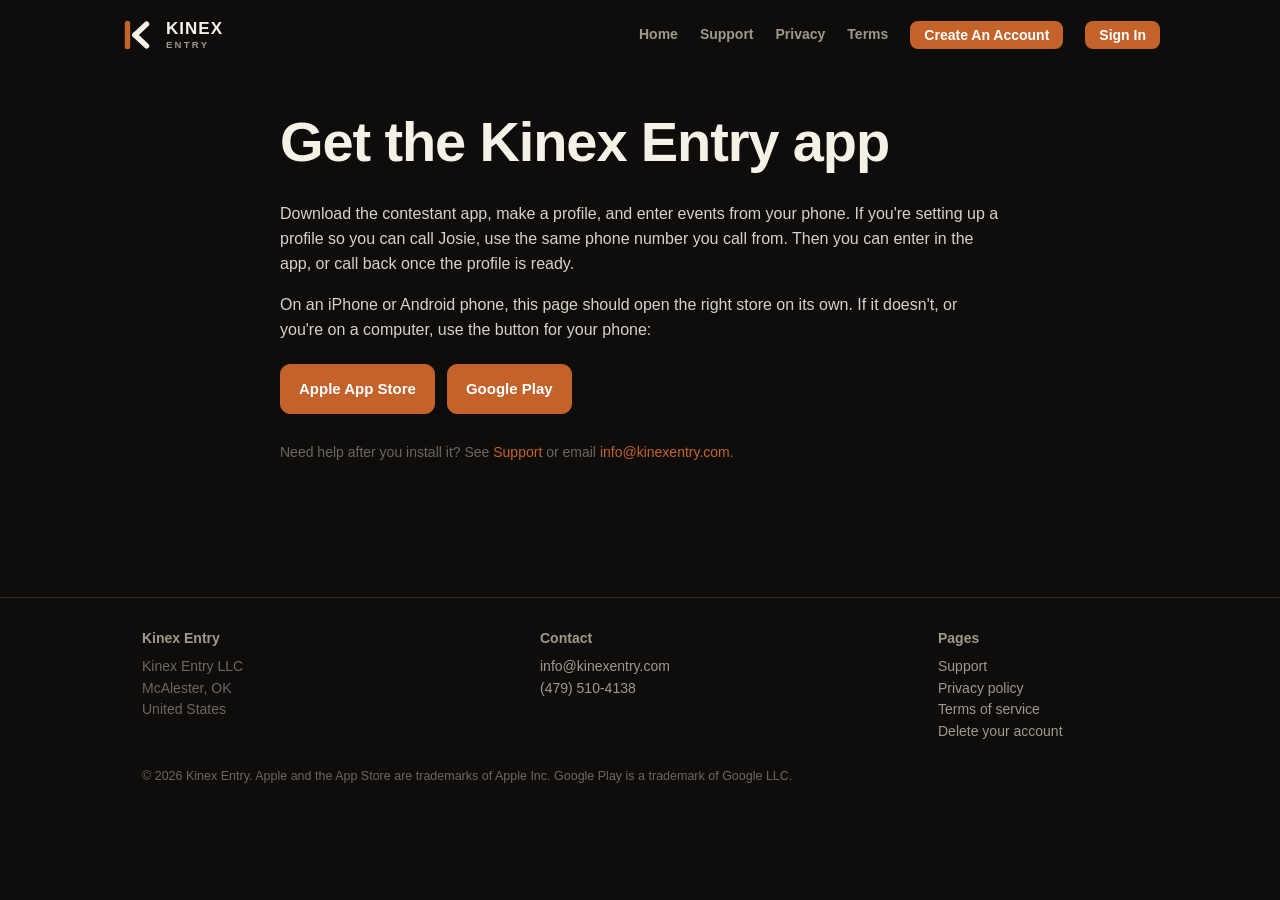
==== app.html @ 5aded757 "Add /app, a short store redirect for the contestant app. iPhone and iPad open the App Store, Android" ====
<!doctype html>
<html lang="en">
<head>
  <meta charset="utf-8">
  <meta name="viewport" content="width=device-width, initial-scale=1, interactive-widget=resizes-content">
  <title>Get the app — Kinex Entry</title>
  <meta name="description" content="Download the Kinex Entry contestant app from the Apple App Store or Google Play. Create a profile, then enter events in the app or call back.">
  <link rel="icon" href="assets/favicon.png">
  <link rel="apple-touch-icon" href="assets/icon-512.png">
  <link rel="stylesheet" href="site.css?v=20261008c">
  <script>
    (function () {
      var APP_STORE = "https://apps.apple.com/us/app/kinex-entry/id6812935605";
      var PLAY = "https://play.google.com/store/apps/details?id=com.kinexentry.app";
      var ua = navigator.userAgent || "";
      var iOS = /iPhone|iPad|iPod/i.test(ua) || (navigator.platform === "MacIntel" && navigator.maxTouchPoints > 1);
      var android = /Android/i.test(ua);
      if (iOS) location.replace(APP_STORE);
      else if (android) location.replace(PLAY);
    })();
  </script>
</head>
<body>
  <header class="wrap top">
    <a class="logo" href="/">
      <img src="assets/mark.svg" alt="">
      <span class="words"><span class="name">KINEX</span><span class="sub">Entry</span></span>
    </a>
    <nav>
      <a href="/">Home</a>
      <a href="/support">Support</a>
      <a href="/privacy">Privacy</a>
      <a href="/terms">Terms</a>
      <a class="navbtn" href="https://office.kinexentry.com/join">Create An Account</a>
      <details class="navmenu">
        <summary class="navbtn">Sign In</summary>
        <div class="menu">
          <a href="https://association.kinexentry.com"><strong>Association Sign In</strong><span>Your association's desk: list and approve events, office staff, invoices.</span></a>
          <a href="https://office.kinexentry.com/sign-in"><strong>Personnel Sign In</strong><span>Producers and stock contractors, secretaries and timers.</span></a>
        </div>
      </details>
    </nav>
  </header>

  <main class="wrap prose">
    <h1>Get the Kinex Entry app</h1>
    <p>
      Download the contestant app, make a profile, and enter events from your phone.
      If you're setting up a profile so you can call Josie, use the same phone number
      you call from. Then you can enter in the app, or call back once the profile is ready.
    </p>
    <p>
      On an iPhone or Android phone, this page should open the right store on its own.
      If it doesn't, or you're on a computer, use the button for your phone:
    </p>
    <div class="cta" style="margin-top: 22px">
      <a class="btn primary" href="https://apps.apple.com/us/app/kinex-entry/id6812935605">Apple App Store</a>
      <a class="btn primary" href="https://play.google.com/store/apps/details?id=com.kinexentry.app">Google Play</a>
    </div>
    <p class="meta" style="margin-top: 28px">
      Need help after you install it? See <a href="/support">Support</a> or email
      <a href="mailto:info@kinexentry.com">info@kinexentry.com</a>.
    </p>
  </main>

  <footer>
    <div class="wrap">
      <div class="cols">
        <div class="col">
          <strong>Kinex Entry</strong>
          Kinex Entry LLC<br>McAlester, OK<br>United States
        </div>
        <div class="col">
          <strong>Contact</strong>
          <a href="mailto:info@kinexentry.com">info@kinexentry.com</a><br><a href="tel:+14795104138">(479) 510-4138</a>
        </div>
        <div class="col">
          <strong>Pages</strong>
          <a href="/support">Support</a><br>
          <a href="/privacy">Privacy policy</a><br>
          <a href="/terms">Terms of service</a><br>
          <a href="/delete-account">Delete your account</a>
        </div>
      </div>
      <p class="fine">© 2026 Kinex Entry. Apple and the App Store are trademarks of Apple Inc. Google Play is a trademark of Google LLC.</p>
    </div>
  </footer>
</body>
</html>
---- site.css ----
/*
 * kinexentry.com
 *
 * The public face of Kinex Entry: dark like the contestant app, copper where
 * the app is copper, and quiet enough that a store reviewer or a rodeo
 * secretary finds what they came for in one scroll.
 */

:root {
  --ink: #0e0d0c;
  --ink-2: #171514;
  --ink-3: #221f1c;
  --line: #2e2a26;
  --cream: #f6f1e7;
  --muted: #a2988a;
  --faint: #6f675d;
  --copper: #c4622b;
  --copper-soft: #2a1a10;
  --max: 1040px;
  --radius: 12px;
}

* { box-sizing: border-box; }
html { color-scheme: dark; }
body {
  margin: 0;
  background: var(--ink);
  color: var(--cream);
  font: 16px/1.55 Inter, "Helvetica Neue", Helvetica, Arial, sans-serif;
  -webkit-font-smoothing: antialiased;
}
a { color: var(--copper); text-decoration: none; }
a:hover { text-decoration: underline; }
h1, h2, h3 { line-height: 1.15; letter-spacing: -0.02em; margin: 0 0 .5em; }
h1 { font-size: clamp(34px, 6vw, 56px); font-weight: 800; }
h2 { font-size: clamp(24px, 3.4vw, 32px); font-weight: 800; margin-top: 1.6em; }
h3 { font-size: 18px; font-weight: 700; }
p { margin: 0 0 1em; }
ul { padding-left: 1.2em; }
li { margin-bottom: .35em; }
code { background: var(--ink-3); padding: 1px 6px; border-radius: 6px; font-size: .92em; }

.wrap { max-width: var(--max); margin: 0 auto; padding: 0 22px; }

/* ── header ─────────────────────────────────────────────────────────── */
.top {
  display: flex; align-items: center; justify-content: space-between; gap: 16px;
  padding: 18px 0;
}
.logo { display: inline-flex; align-items: center; gap: 12px; color: var(--cream); }
.logo:hover { text-decoration: none; }
.logo img { width: 34px; height: 34px; display: block; }
.logo .words { display: flex; flex-direction: column; line-height: 1; }
.logo .name { font-size: 17px; font-weight: 800; letter-spacing: .06em; }
.logo .sub {
  font-size: 9.5px; font-weight: 700; letter-spacing: .24em; text-transform: uppercase;
  color: var(--muted); margin-top: 3px;
}
nav { display: flex; gap: 22px; flex-wrap: wrap; }
nav a { color: var(--muted); font-size: 14px; font-weight: 600; }
nav a:hover, nav a[aria-current] { color: var(--cream); text-decoration: none; }

/* ── hero ───────────────────────────────────────────────────────────── */
.hero { padding: 64px 0 40px; }
.hero .lede { font-size: clamp(17px, 2.2vw, 21px); color: var(--muted); max-width: 640px; }
.cta { display: flex; gap: 12px; flex-wrap: wrap; margin-top: 26px; }
.btn {
  display: inline-flex; align-items: center; gap: 8px;
  padding: 12px 18px; border-radius: 10px; font-weight: 700; font-size: 15px;
  border: 1px solid var(--line); color: var(--cream); background: var(--ink-2);
  text-decoration: none;
}
/* Author display overrides the hidden attribute. Same fix as .contact and .kchat-panel. */
.btn[hidden] { display: none; }
.btn:hover { text-decoration: none; border-color: var(--muted); }
.btn.primary { background: var(--copper); border-color: var(--copper); color: #fff; }
.btn.primary:hover { filter: brightness(1.08); }
.note { font-size: 13px; color: var(--faint); margin-top: 10px; }

/* ── panels ─────────────────────────────────────────────────────────── */
.grid { display: grid; grid-template-columns: repeat(auto-fit, minmax(260px, 1fr)); gap: 16px; margin-top: 24px; }
.panel {
  background: var(--ink-2); border: 1px solid var(--line); border-radius: var(--radius);
  padding: 22px;
}
.panel h3 { margin-top: 0; }
.panel p { color: var(--muted); margin-bottom: .6em; }
.panel ul { color: var(--muted); margin: 0; }
.label {
  font-size: 11px; font-weight: 700; letter-spacing: .18em; text-transform: uppercase;
  color: var(--copper); margin-bottom: 8px;
}

/* ── long-form pages ────────────────────────────────────────────────── */
.prose { max-width: 720px; padding: 40px 0 60px; }
.prose p, .prose li { color: #d9d2c6; }
.prose h2 { font-size: 22px; }
.prose .meta { color: var(--faint); font-size: 14px; }
.prose table { border-collapse: collapse; width: 100%; margin: 1em 0; font-size: 15px; }
.prose th, .prose td { text-align: left; padding: 8px 10px; border-bottom: 1px solid var(--line); vertical-align: top; }
.prose th { color: var(--muted); font-weight: 600; }
.callout {
  background: var(--copper-soft); border: 1px solid #4a2b18; border-radius: var(--radius);
  padding: 16px 18px; margin: 1.2em 0;
}

/* ── footer ─────────────────────────────────────────────────────────── */
footer {
  border-top: 1px solid var(--line); margin-top: 60px; padding: 30px 0 40px;
  color: var(--faint); font-size: 14px;
}
footer .cols { display: flex; flex-wrap: wrap; gap: 28px 60px; justify-content: space-between; }
footer .col { min-width: 200px; }
footer .col strong { color: var(--muted); display: block; margin-bottom: 6px; font-weight: 700; }
footer a { color: var(--muted); }
footer .fine { margin-top: 24px; font-size: 12.5px; }

@media (max-width: 640px) {
  .hero { padding-top: 40px; }
  /* The header on a phone: the logo on its own line, the four pages as a row of
     pills, and the two copper doors side by side under them. */
  .top { flex-wrap: wrap; row-gap: 14px; padding: 14px 0; }
  nav { width: 100%; display: grid; grid-template-columns: repeat(4, 1fr); gap: 8px; }
  nav a:not(.navbtn) {
    text-align: center; padding: 9px 4px; border: 1px solid var(--line); border-radius: 10px;
    background: var(--ink-2); font-size: 13px; color: var(--muted);
  }
  nav a:not(.navbtn)[aria-current] { border-color: var(--copper); color: var(--cream); background: var(--copper-soft); }
  /* Create An Account and Sign In: one fixed height, so the two doors match exactly. */
  .top nav a.navbtn, .top nav .navmenu summary.navbtn {
    display: flex; align-items: center; justify-content: center; box-sizing: border-box;
    height: 46px; padding: 0 10px; margin: 0; font-size: 14px; line-height: 1; border-radius: 8px; width: 100%;
  }
  nav a.navbtn { grid-column: 1 / 3; }
  nav .navmenu { grid-column: 3 / 5; display: block; }
  nav .navmenu .menu { left: auto; right: 0; min-width: 100%; }
}

/* ── photographs ─────────────────────────────────────────────────────── */
/*
 * A photo sits behind the hero and the "working a rodeo" band, darkened so
 * the type stays legible. The picture is set inline on the element as
 * --photo, so swapping in Kinex Entry's own shots is a one-attribute change.
 */
.hero.photo, .band {
  position: relative; isolation: isolate; border-radius: var(--radius);
  overflow: hidden; padding: 72px 28px 56px; margin-top: 8px;
}
.hero.photo::before, .band::before {
  content: ""; position: absolute; inset: 0; z-index: -2;
  background: var(--photo) center / cover no-repeat;
}
.hero.photo::after, .band::after {
  content: ""; position: absolute; inset: 0; z-index: -1;
  background:
    linear-gradient(90deg, rgba(14,13,12,.92) 0%, rgba(14,13,12,.78) 55%, rgba(14,13,12,.45) 100%),
    linear-gradient(180deg, rgba(14,13,12,.2), rgba(14,13,12,.75));
}
.hero.photo .lede { color: #d9d2c6; }
.band { margin-top: 48px; padding: 56px 28px; }
.band p { color: #d9d2c6 !important; }
@media (max-width: 640px) {
  .hero.photo, .band { padding: 48px 20px 40px; border-radius: 0; margin-left: -22px; margin-right: -22px; }
}

/* The two sign-in doors: copper boxes at the end of the nav. */
nav a.navbtn {
  display: inline-block; padding: 7px 14px; border-radius: 8px;
  background: var(--copper); color: #fff; font-weight: 700; line-height: 1;
}
nav a.navbtn:hover { color: #fff; filter: brightness(1.08); text-decoration: none; }
/* Sign In opens a small menu with the two doors. */
nav .navmenu { position: relative; }
nav .navmenu summary { list-style: none; cursor: pointer; font-size: 14px; }
nav .navmenu summary::-webkit-details-marker { display: none; }
nav .navmenu summary.navbtn { display: inline-block; padding: 7px 14px; border-radius: 8px; background: var(--copper); color: #fff; font-weight: 700; line-height: 1; }
nav .navmenu[open] summary.navbtn, nav .navmenu summary.navbtn:hover { filter: brightness(1.08); }
nav .navmenu .menu {
  position: absolute; right: 0; top: calc(100% + 8px); z-index: 20; min-width: 300px;
  background: #1a1816; border: 1px solid rgba(255,255,255,.1); border-radius: 12px; padding: 6px;
  box-shadow: 0 20px 50px rgba(0,0,0,.5);
}
nav .navmenu .menu a { display: flex; flex-direction: column; gap: 3px; padding: 10px 12px; border-radius: 8px; color: var(--cream); }
nav .navmenu .menu a:hover { background: rgba(255,255,255,.06); text-decoration: none; }
nav .navmenu .menu a strong { font-size: 14px; }
nav .navmenu .menu a span { font-size: 12.5px; font-weight: 500; color: var(--muted); }
@media (max-width: 640px) { nav .navmenu .menu { right: auto; left: 0; } }
nav { align-items: center; row-gap: 10px; }

/* ── Download Contestant App ─────────────────────────────────────────── */
.download { margin-top: 30px; }
.download .label { margin-bottom: 4px; }
.download .cta { margin-top: 10px; }

/* ── Contact Us ─────────────────────────────────────────────────────── */
.band .btn { cursor: pointer; font: inherit; font-weight: 700; }
.band .btn.primary { cursor: pointer; font: inherit; font-weight: 700; }
.contact {
  margin-top: 24px; max-width: 620px; display: grid; gap: 12px;
  background: rgba(14,13,12,.6); border: 1px solid rgba(255,255,255,.12); border-radius: var(--radius); padding: 18px;
}
.contact[hidden] { display: none; }
.contact .contact-lede { margin: 0; font-size: 14.5px; }
.contact .fields { display: grid; grid-template-columns: 1fr 1fr; gap: 10px 12px; }
.contact .fields .span-2 { grid-column: 1 / -1; }
.contact label { display: flex; flex-direction: column; gap: 5px; font-size: 13px; font-weight: 600; color: var(--muted); }
.contact input, .contact textarea {
  font: inherit; font-size: 15px; color: var(--cream); background: var(--ink-2);
  border: 1px solid var(--line); border-radius: 8px; padding: 9px 11px; width: 100%;
}
.contact input:focus, .contact textarea:focus { outline: 2px solid var(--copper); outline-offset: 1px; border-color: var(--copper); }
.contact textarea { resize: vertical; }
.contact .trap { position: absolute; left: -9999px; width: 1px; height: 1px; overflow: hidden; }
.contact .contact-status { font-size: 14px; color: #d9d2c6; align-self: center; }
@media (max-width: 640px) { .contact .fields { grid-template-columns: 1fr; } }

/* The phone number sits under Contact Us, on its own line. */
.band .callus { margin: 14px 0 0; font-size: 15px; color: #d9d2c6 !important; }
.band .callus a { font-weight: 700; }
.band .callus .text-link {
  background: none; border: 0; padding: 0; margin: 0;
  color: inherit; font: inherit; font-weight: 700;
  text-decoration: underline; cursor: pointer;
}
.band .callus .text-link:hover { filter: brightness(1.08); }
/* On a phone the Sign In door fills its half of the row, like Create An Account. */
@media (max-width: 640px) {
  nav .navmenu summary.navbtn { display: block; width: 100%; text-align: center; padding: 12px 10px; font-size: 14px; }
}

/* ── Enter an event here: the chat in the corner ────────────────────── */
.kchat { position: fixed; right: 18px; bottom: 18px; z-index: 50; font-family: Inter, "Helvetica Neue", Helvetica, Arial, sans-serif; }
.kchat-bubble {
  display: inline-flex; align-items: center; gap: 10px; cursor: pointer;
  background: var(--copper); color: #fff; border: none; border-radius: 999px; padding: 14px 20px;
  font: 700 15px Inter, "Helvetica Neue", Helvetica, Arial, sans-serif; box-shadow: 0 10px 30px rgba(0,0,0,.35);
}
.kchat-bubble:hover { filter: brightness(1.08); }
.kchat-dot { width: 10px; height: 10px; border-radius: 50%; background: #fff; box-shadow: 0 0 0 4px rgba(255,255,255,.25); }
.kchat-panel {
  position: absolute; right: 0; bottom: 0; width: min(400px, calc(100vw - 36px)); height: min(640px, calc(100vh - 40px));
  display: flex; flex-direction: column; background: #1a1816; color: var(--cream);
  border: 1px solid rgba(255,255,255,.12); border-radius: 16px; overflow: hidden; box-shadow: 0 24px 60px rgba(0,0,0,.55);
}
.kchat-panel[hidden] { display: none; }
.kchat-head { display: flex; align-items: center; gap: 10px; padding: 12px 14px; border-bottom: 1px solid var(--line); background: #141210; }
.kchat-head strong { display: block; font-size: 14px; } .kchat-head small { display: block; font-size: 11px; color: var(--muted); }
.kchat-mark { width: 30px; height: 30px; border-radius: 8px; background: var(--copper); color: #fff; font: 800 16px/30px Inter, Arial, sans-serif; text-align: center; }
.kchat-close { margin-left: auto; background: none; border: none; color: var(--muted); font-size: 22px; cursor: pointer; line-height: 1; padding: 4px 8px; }
.kchat-log { flex: 1; overflow-y: auto; padding: 14px 12px; display: flex; flex-direction: column; gap: 10px; }
.kchat-msg { max-width: 88%; padding: 9px 12px; border-radius: 14px; font-size: 14px; line-height: 1.45; white-space: pre-line; }
.kchat-msg.bot { background: #26221f; border-bottom-left-radius: 4px; align-self: flex-start; }
.kchat-msg.user { background: var(--copper); color: #fff; border-bottom-right-radius: 4px; align-self: flex-end; }
.kchat-msg .warn { display: block; background: #3a2f12; border: 1px solid #8a6f1e; border-radius: 8px; padding: 6px 8px; margin-top: 6px; font-size: 13px; }
.kchat-msg .good { display: block; background: #16301f; border: 1px solid #2f6b40; border-radius: 8px; padding: 6px 8px; margin-top: 6px; font-size: 13px; }
.kchat-msg .bad { display: block; background: #3a1a16; border: 1px solid #8a3a2e; border-radius: 8px; padding: 6px 8px; margin-top: 6px; font-size: 13px; }
.kchat-chips { display: flex; flex-wrap: wrap; gap: 6px; align-self: flex-start; }
.kchat-chip { border: 1px solid var(--copper); color: var(--copper); background: transparent; border-radius: 999px; padding: 6px 12px; font: 600 13px Inter, Arial, sans-serif; cursor: pointer; }
.kchat-chip:hover, .kchat-chip.on { background: var(--copper); color: #fff; }
.kchat-tile { align-self: stretch; background: var(--copper); color: #fff; border: none; border-radius: 12px; padding: 13px 14px; font: 700 15px Inter, Arial, sans-serif; text-align: center; cursor: pointer; box-shadow: 0 4px 12px rgba(196,98,43,.35); }
.kchat-tile:hover { filter: brightness(1.08); }
.kchat-form { display: flex; gap: 8px; padding: 10px; border-top: 1px solid var(--line); background: #141210; }
.kchat-form input { flex: 1; min-width: 0; font: inherit; font-size: 15px; color: var(--cream); background: var(--ink-2); border: 1px solid var(--line); border-radius: 10px; padding: 10px 12px; }
.kchat-form input:focus { outline: 2px solid var(--copper); outline-offset: 1px; }
.kchat-form button { font: 700 14px Inter, Arial, sans-serif; background: var(--copper); color: #fff; border: none; border-radius: 10px; padding: 10px 14px; cursor: pointer; }
.kchat-form button:disabled, .kchat-form input:disabled { opacity: .5; cursor: default; }
/* Phones: the panel is the whole screen, laid out for a thumb and a keyboard. */
@media (max-width: 640px) {
  .kchat { right: 12px; bottom: 12px; }
  .kchat-panel {
    position: fixed; top: 0; left: 0; right: 0; bottom: 0; width: auto; height: auto; max-height: none; border-radius: 0; border: none; box-sizing: border-box;
    padding-top: env(safe-area-inset-top); padding-bottom: env(safe-area-inset-bottom);
  }
  .kchat-head { padding: 14px 16px; }
  .kchat-close { font-size: 28px; padding: 4px 10px; }
  .kchat-log { padding: 14px; gap: 12px; -webkit-overflow-scrolling: touch; }
  .kchat-msg { max-width: 92%; font-size: 15px; }
  .kchat-chip { padding: 9px 14px; font-size: 14px; }
  .kchat-tile { padding: 15px 16px; font-size: 16px; }
  .kchat-form { padding: 10px 12px; }
  .kchat-form input { font-size: 16px; padding: 12px 14px; } /* 16px keeps iOS from zooming the page when the field is tapped */
  .kchat-form button { padding: 12px 16px; font-size: 15px; }
  body.kchat-open { overflow: hidden; position: fixed; width: 100%; } /* position: fixed also stops iOS Safari scrolling the page under the keyboard */
}
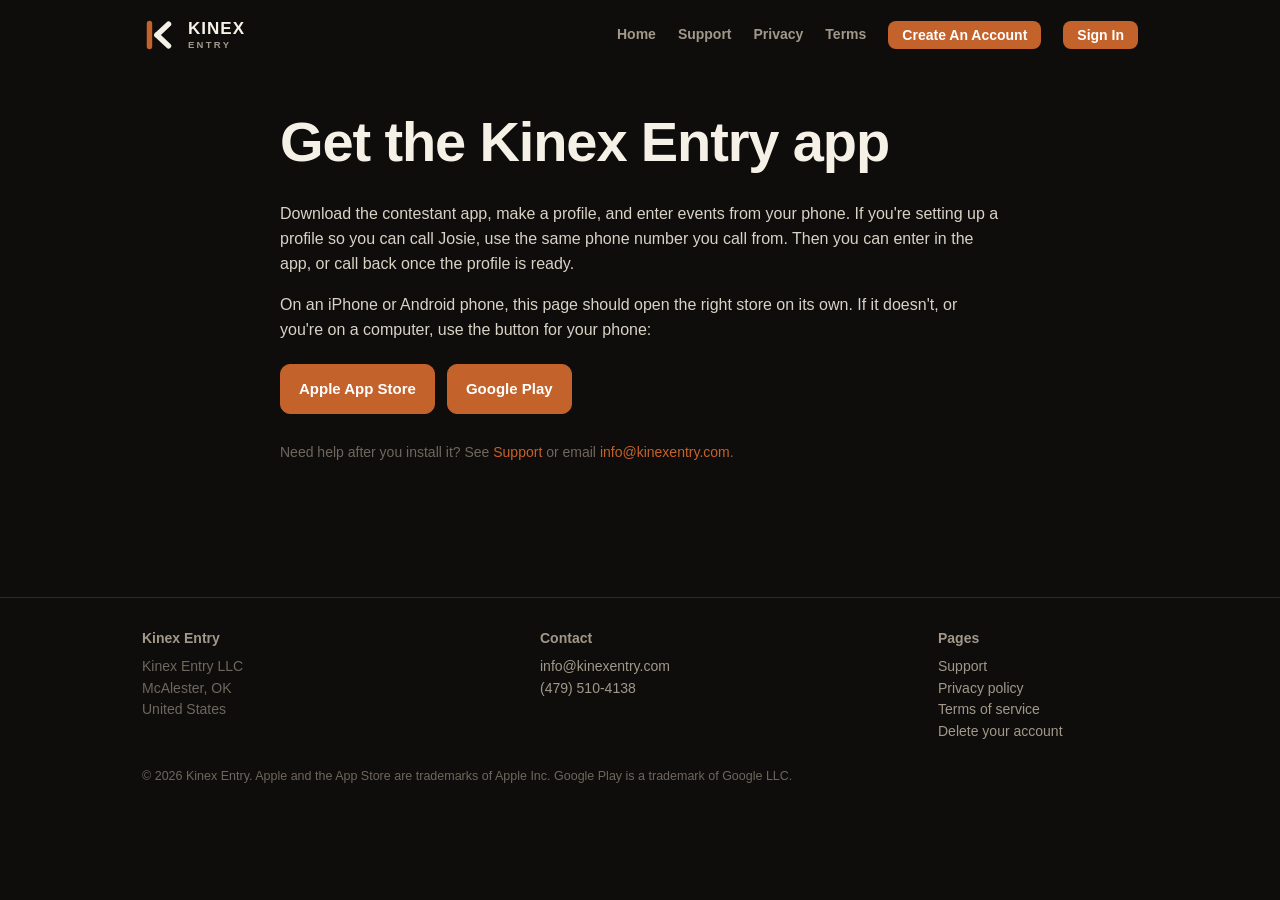
==== commit 94ee6e4e: "The website pages load the new stylesheet: its version stamp is bumped so browsers stop using the ol" ====
--- a/app.html
+++ b/app.html
@@ -7,7 +7,7 @@
   <meta name="description" content="Download the Kinex Entry contestant app from the Apple App Store or Google Play. Create a profile, then enter events in the app or call back.">
   <link rel="icon" href="assets/favicon.png">
   <link rel="apple-touch-icon" href="assets/icon-512.png">
-  <link rel="stylesheet" href="site.css?v=20261008c">
+  <link rel="stylesheet" href="site.css?v=20261117a">
   <script>
     (function () {
       var APP_STORE = "https://apps.apple.com/us/app/kinex-entry/id6812935605";
--- a/site.css
+++ b/site.css
@@ -45,7 +45,8 @@
 /* ── header ─────────────────────────────────────────────────────────── */
 .top {
   display: flex; align-items: center; justify-content: space-between; gap: 16px;
-  padding: 18px 0;
+  /* The sides keep the page gutter: "padding: 18px 0" wiped it out and put the logo against the edge of a narrow window. */
+  padding-top: 18px; padding-bottom: 18px;
 }
 .logo { display: inline-flex; align-items: center; gap: 12px; color: var(--cream); }
 .logo:hover { text-decoration: none; }
@@ -119,7 +120,7 @@
   .hero { padding-top: 40px; }
   /* The header on a phone: the logo on its own line, the four pages as a row of
      pills, and the two copper doors side by side under them. */
-  .top { flex-wrap: wrap; row-gap: 14px; padding: 14px 0; }
+  .top { flex-wrap: wrap; row-gap: 14px; padding-top: 14px; padding-bottom: 14px; }
   nav { width: 100%; display: grid; grid-template-columns: repeat(4, 1fr); gap: 8px; }
   nav a:not(.navbtn) {
     text-align: center; padding: 9px 4px; border: 1px solid var(--line); border-radius: 10px;
@@ -133,7 +134,6 @@
   }
   nav a.navbtn { grid-column: 1 / 3; }
   nav .navmenu { grid-column: 3 / 5; display: block; }
-  nav .navmenu .menu { left: auto; right: 0; min-width: 100%; }
 }
 
 /* ── photographs ─────────────────────────────────────────────────────── */
@@ -170,13 +170,15 @@
 }
 nav a.navbtn:hover { color: #fff; filter: brightness(1.08); text-decoration: none; }
 /* Sign In opens a small menu with the two doors. */
-nav .navmenu { position: relative; }
+/* The menu hangs from the whole nav, not from the button: wherever the button
+   lands when the row wraps, the menu stays inside the page. */
+nav { position: relative; }
 nav .navmenu summary { list-style: none; cursor: pointer; font-size: 14px; }
 nav .navmenu summary::-webkit-details-marker { display: none; }
 nav .navmenu summary.navbtn { display: inline-block; padding: 7px 14px; border-radius: 8px; background: var(--copper); color: #fff; font-weight: 700; line-height: 1; }
 nav .navmenu[open] summary.navbtn, nav .navmenu summary.navbtn:hover { filter: brightness(1.08); }
 nav .navmenu .menu {
-  position: absolute; right: 0; top: calc(100% + 8px); z-index: 20; min-width: 300px;
+  position: absolute; right: 0; top: calc(100% + 8px); z-index: 20; width: 300px; max-width: 100%;
   background: #1a1816; border: 1px solid rgba(255,255,255,.1); border-radius: 12px; padding: 6px;
   box-shadow: 0 20px 50px rgba(0,0,0,.5);
 }
@@ -184,7 +186,10 @@
 nav .navmenu .menu a:hover { background: rgba(255,255,255,.06); text-decoration: none; }
 nav .navmenu .menu a strong { font-size: 14px; }
 nav .navmenu .menu a span { font-size: 12.5px; font-weight: 500; color: var(--muted); }
-@media (max-width: 640px) { nav .navmenu .menu { right: auto; left: 0; } }
+/* On a phone it is as wide as the two buttons above it. */
+@media (max-width: 640px) { nav .navmenu .menu { left: 0; right: 0; width: auto; } }
+/* A narrow window that is not yet a phone: pull the links closer so Sign In stays on the row. */
+@media (min-width: 641px) and (max-width: 760px) { nav { column-gap: 12px; } }
 nav { align-items: center; row-gap: 10px; }
 
 /* ── Download Contestant App ─────────────────────────────────────────── */
